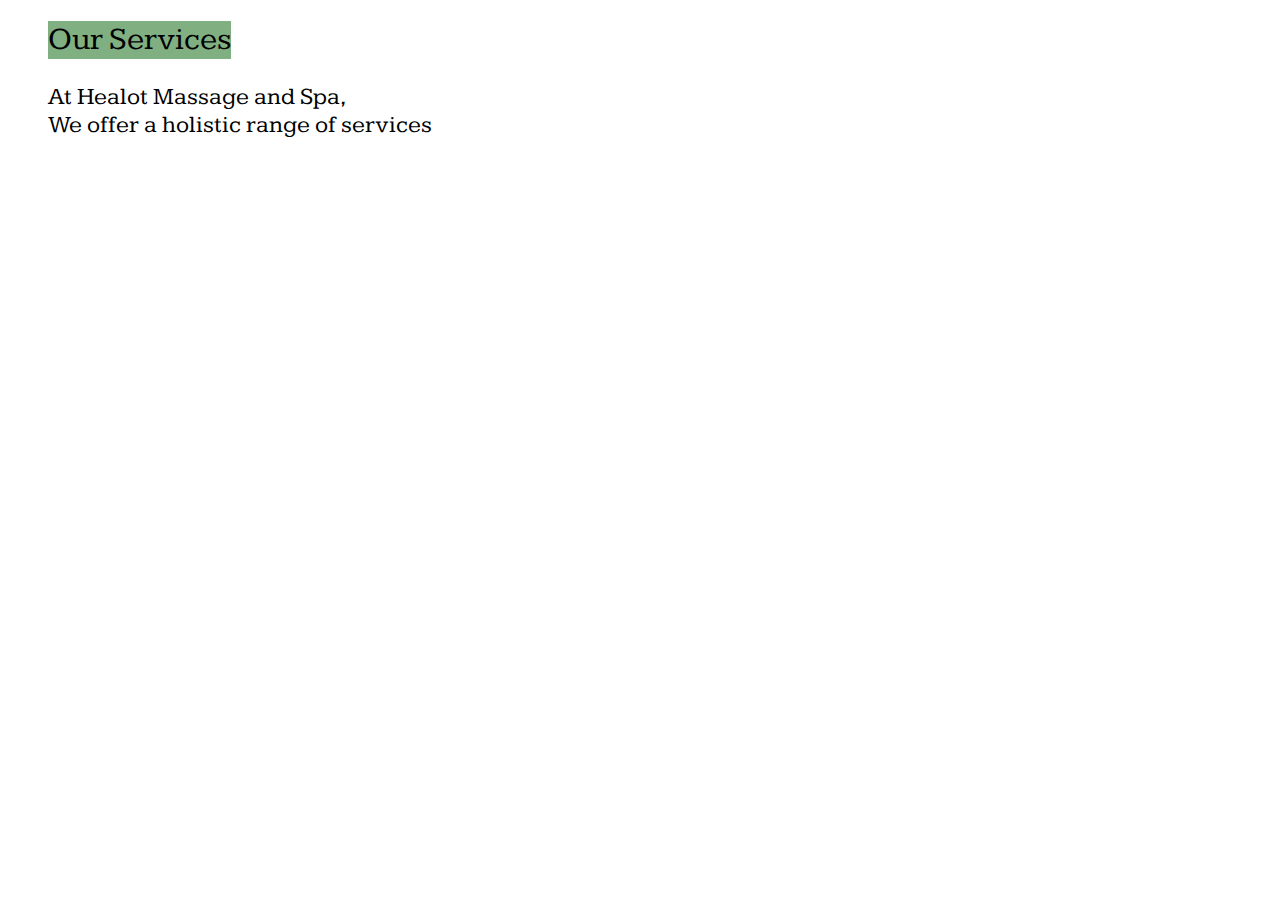
==== services.html @ 2d35fb20 "new" ====
<!DOCTYPE html>
<html lang="en">
<head>
    <meta charset="UTF-8">
    <meta name="viewport" content="width=device-width, initial-scale=1.0">
    <title>Document</title>
    <link rel="stylesheet" href="services.css">
</head>
<body>
    <div class="header">
        <h1 class="service">Our Services</h1>
        <p>At Healot Massage and Spa,<br> We offer a holistic range of services</p>
    </div>
</body>
</html>
---- services.css ----
@import url('https://fonts.googleapis.com/css2?family=Kameron:wght@400..700&display=swap');
body {
    font-family: 'Kameron';
    margin: 0;
    padding: 0;
}
.header{

}
.service{
    color: black;
    background-color: #80AF81;
    width: fit-content;
    margin-left: 3rem;
    font-weight: 100;
}
.header p{
    margin-left: 3rem;
    font-size: 1.5rem;
}
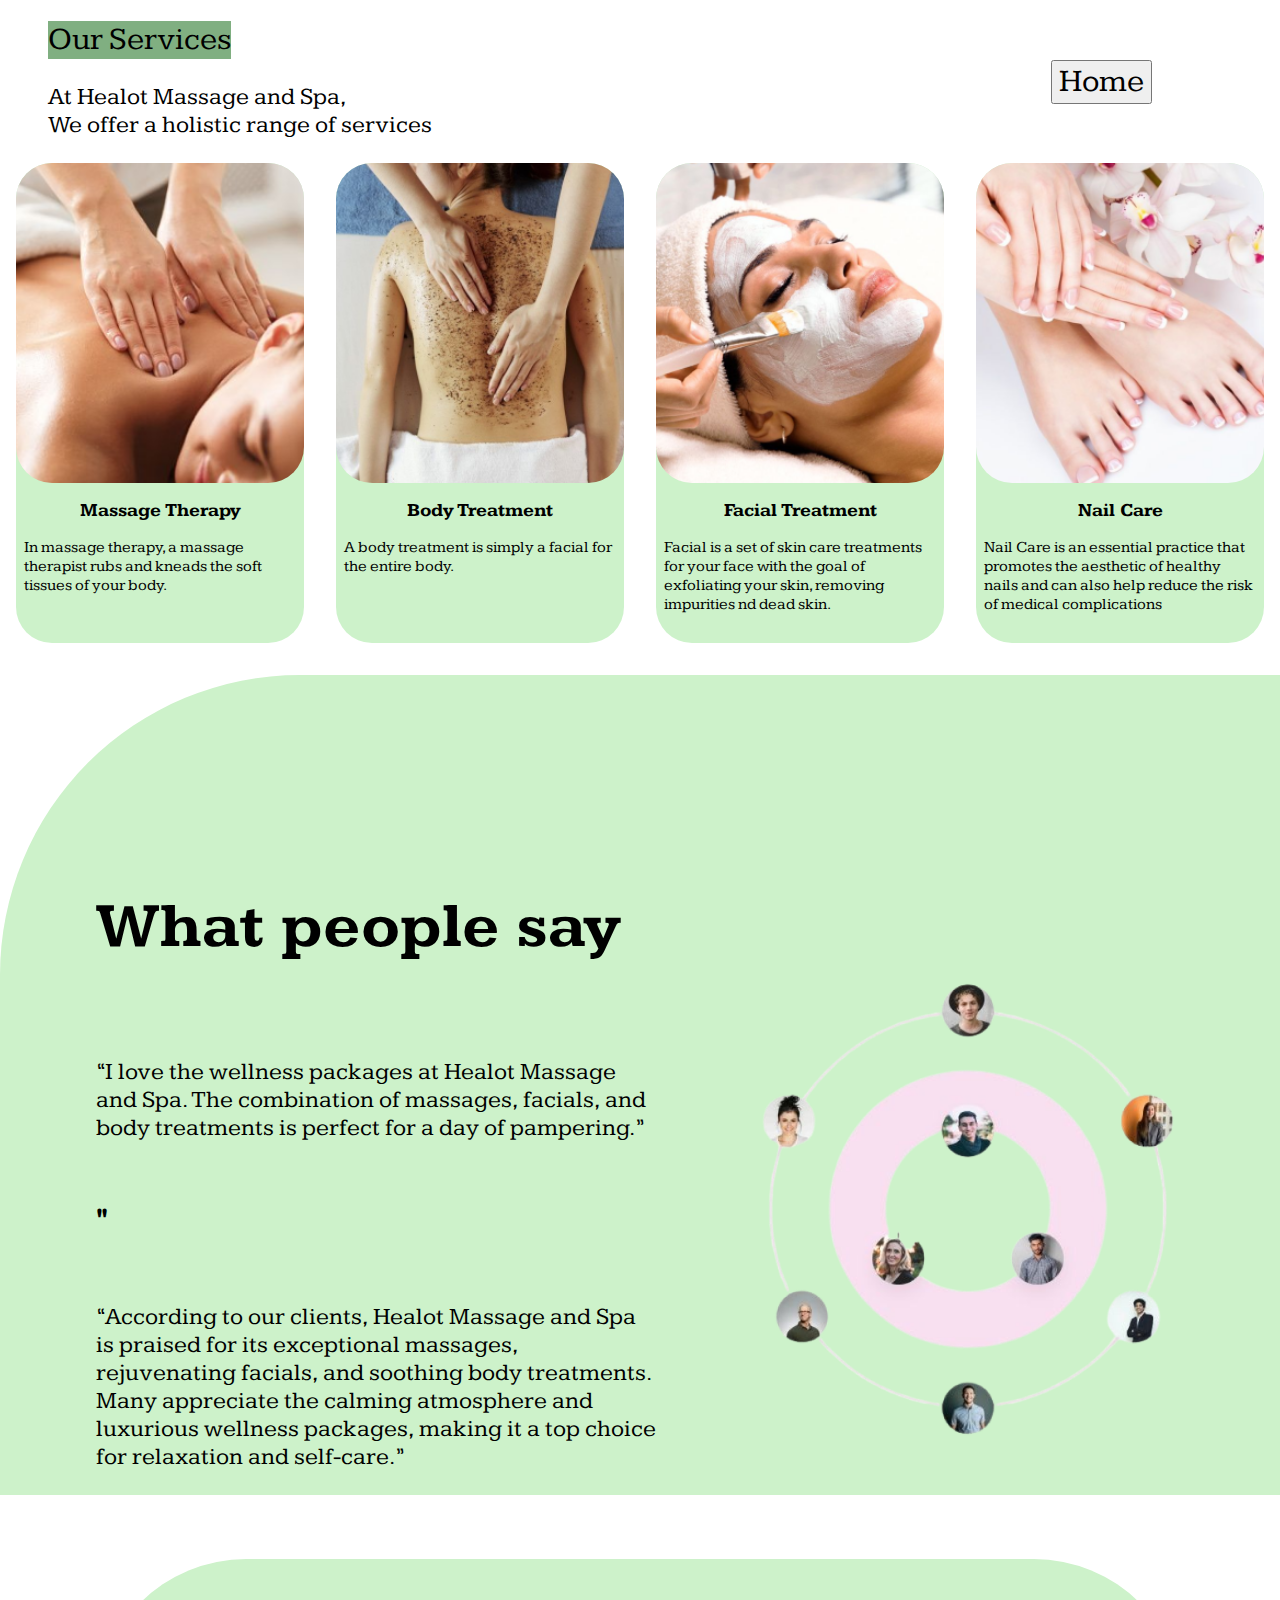
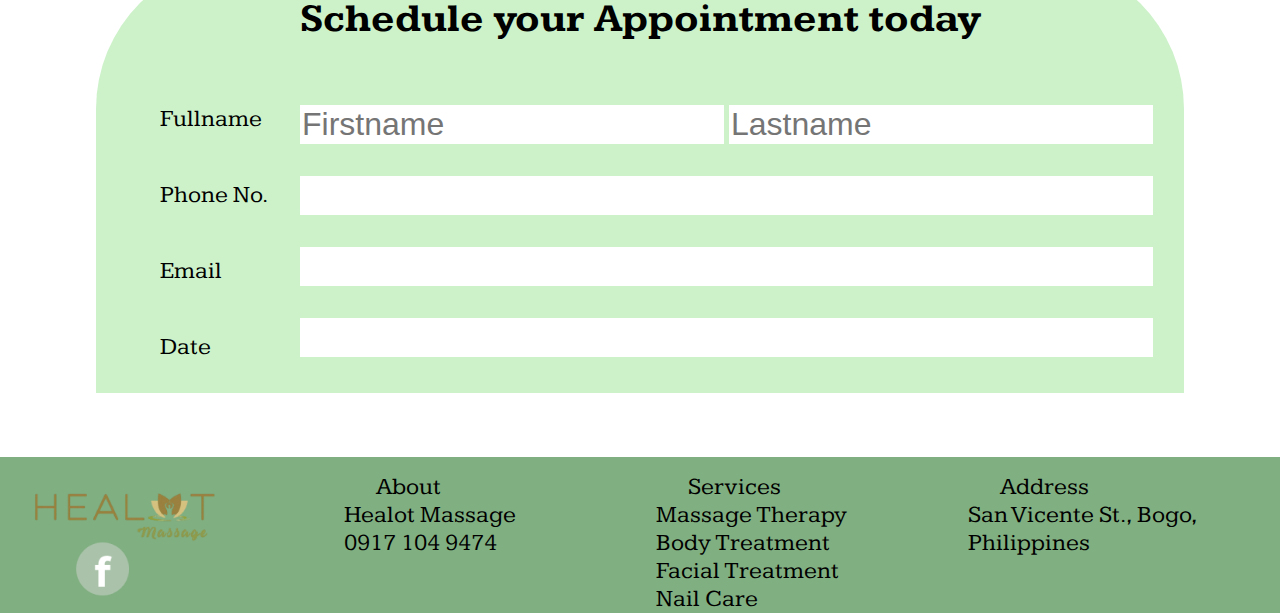
==== commit 917c7605: "doy mana" ====
--- a/services.html
+++ b/services.html
@@ -5,11 +5,121 @@
     <meta name="viewport" content="width=device-width, initial-scale=1.0">
     <title>Document</title>
     <link rel="stylesheet" href="services.css">
+    <link rel="stylesheet" href="media-query.css">
 </head>
 <body>
     <div class="header">
-        <h1 class="service">Our Services</h1>
-        <p>At Healot Massage and Spa,<br> We offer a holistic range of services</p>
+        <div>
+            <h1 class="service">Our Services</h1>
+            <p>At Healot Massage and Spa,<br> We offer a holistic range of services</p>
+        </div>
+        <button class="home-btn"><a href="/">Home</a></button>
     </div>
+
+    <div class="container">
+        <div class="box">
+            <div class="img-container">
+                <div id="img1" class="img_"></div>
+            </div>
+            <div class="service-info">
+                <h3>Massage Therapy</h3>
+                <p>In massage therapy, a massage therapist rubs and kneads the soft tissues of your body.</p>
+            </div>
+        </div>
+
+        <div class="box">
+            <div class="img-container">
+                <div id="img2" class="img_"></div>
+            </div>
+            <div class="service-info">
+                <h3>Body Treatment</h3>
+                <p>A body treatment is simply a facial for the entire body.</p>
+            </div>
+        </div>
+
+        <div class="box">
+            <div class="img-container">
+                <div id="img3" class="img_"></div>
+            </div>
+            <div class="service-info" id="service-info3">
+                <h3>Facial Treatment</h3>
+                <p>Facial is a set of skin care treatments for your face with the goal of exfoliating your skin, removing impurities nd dead skin.</p>
+            </div>
+        </div>
+
+        <div class="box">
+            <div class="img-container">
+                <div id="img4" class="img_"></div>
+            </div>
+            <div class="service-info" id="service-info3">
+                <h3>Nail Care</h3>
+                <p>Nail Care is an essential practice 
+                    that promotes the aesthetic of
+                    healthy nails and can also  help 
+                    reduce the risk of medical
+                    complications</p>
+            </div>
+        </div>
+    </div>
+
+    <div class="people-say">
+        <article class="say-text">
+            <h2>What people say</h2>
+            <p>“I love the wellness packages at Healot Massage and Spa. The combination of massages, facials, and body treatments is perfect for a day of pampering.”</p>
+
+            <h1>"</h1>
+
+            <p>“According to our clients, Healot Massage and Spa is praised for its exceptional massages, rejuvenating facials, and soothing body treatments. Many appreciate the calming atmosphere and luxurious wellness packages, making it a top choice for relaxation and self-care.”</p>
+        </article>
+
+        <article class="say-img">
+            <img src="./assets/img5.png" alt="">
+        </article>
+    </div>
+
+    <div class="appointment-container">
+        <h1>Schedule your Appointment today</h1>
+        <form action="">
+            <div>
+                <label for="">Fullname</label>
+                <label for="">Phone No.</label>
+                <label for="">Email</label>
+                <label for="">Date</label>
+            </div>
+            <div>
+                <article>
+                    <input type="text" placeholder="Firstname">
+                    <input type="text" placeholder="Lastname">
+                </article>
+                <input type="text">
+                <input type="text">
+                <input type="text">
+            </div>
+        </form>
+    </div>
+
+    <footer>
+        <div>
+            <img src="./assets/logo-with-fb.png" alt="">
+        </div>
+        <div>
+            <p>About</p>
+            <li>Healot Massage</li>
+            <li>0917 104 9474</li>
+        </div>
+
+        <div>
+            <p>Services</p>
+            <li>Massage Therapy</li>
+                <li>Body Treatment</li>
+                <li>Facial Treatment</li>
+                <li>Nail Care</li>
+        </div>
+
+        <div>
+            <p>Address</p>
+            <li>San Vicente St., Bogo, Philippines</li>
+        </div>
+    </footer>
 </body>
 </html>--- a/services.css
+++ b/services.css
@@ -17,4 +17,188 @@
 .header p{
     margin-left: 3rem;
     font-size: 1.5rem;
+}
+
+.container {
+    display: flex;
+    gap:2rem;
+    flex-wrap: wrap;
+    justify-content: center;
+    margin-bottom: 2rem;
+}
+
+.box {
+    width: 18rem;
+    height: 30rem;
+    background-color: #CDF2CA;
+    display: grid;
+    grid-template-rows: 1fr 10rem;
+    border-radius: 36px;
+}
+
+.home-btn {
+    color: #333;
+    font-size: xx-large;
+    margin-right: 10vw;
+    font-family: 'Kameron';
+}
+
+.home-btn a {
+    text-decoration: none;
+    color: black;
+}
+
+.header {
+    display: flex;
+    justify-content: space-between;
+    align-items: center;
+}
+
+.img-container {
+    display: flex;
+}
+
+.img_ {
+    flex: 1;
+    border-radius: 36px;
+    background-position: center;
+    background-size: cover;
+}
+
+#img1 {
+    background-image: url(./assets/img1.png);
+}
+
+#img2 {
+    background-image: url(./assets/img2.png);
+}
+
+#img3 {
+    background-image: url(./assets/img3.png);
+}
+
+#img4 {
+    background-image: url(./assets/img4.png);
+}
+
+.service-info {
+    padding: 1rem 0.5rem;
+}
+
+.service-info h3 {
+    text-align: center;
+    margin: 0;
+}
+
+.people-say {
+    background-color: #CDF2CA;
+    display: flex;
+    flex-wrap: wrap;
+    border-top-left-radius: 300px;
+}
+
+.say-text {
+    flex: 1;
+    display: flex;
+    flex-direction: column;
+    padding-top: 10em;
+    padding-left: 6rem;
+    justify-content: space-between;
+    gap: 1rem;
+}
+
+.say-text h2 {
+    font-size: 4rem;
+}
+
+.say-text p {
+    font-size: x-large;
+}
+
+.say-img {
+    padding: 2rem;
+    flex: 1;
+    display: flex;
+    justify-content: center;
+    align-items: end;
+}
+
+.say-img img {
+    width:80%;
+}
+
+.appointment-container {
+    margin: 4rem 6rem;
+    background-color: #CDF2CA;
+    border-top-left-radius: 150px;
+    border-top-right-radius: 150px;
+    padding-bottom: 2rem;
+}
+
+.appointment-container h1 {
+    margin-top: 2rem;
+    text-align: center;
+    line-height:3;
+    font-size: 2.5em;
+}
+
+.appointment-container form {
+    display: flex;
+    font-size: x-large;
+    gap: 2rem;
+}
+
+.appointment-container form div:nth-of-type(1) {
+    display: flex;
+    flex-direction: column;
+    gap: 3rem;
+    margin-left: 4rem;
+}
+
+.appointment-container form div:nth-of-type(2) {
+    display: flex;
+    flex-direction: column;
+    gap: 2rem;
+}
+
+.appointment-container form div:nth-of-type(2) input {
+    font-size: 2rem;
+    border: 0;
+}
+
+.appointment-container form div:nth-of-type(2) nav a {
+    margin-right: 12rem;
+    line-height: 0;
+    text-decoration: none;
+}
+
+footer {
+    display: flex;
+    background-color: #80AF81;
+    padding-top: 1rem;
+    padding-left: 2rem;
+}
+
+footer li {
+    list-style: none;
+    font-size: x-large;
+}
+
+footer div {
+    flex: 1;
+}
+
+footer div img {
+    width: 60%;
+}
+
+footer div p {
+    margin-left: 2rem;
+    font-size: x-large;
+    margin-top: 0;
+    margin-bottom: 0;
+}
+
+ul {
+    padding: 0;
 }--- a/media-query.css
+++ b/media-query.css
@@ -0,0 +1,177 @@
+@media only screen and (min-width: 0px) and (max-width: 620px) {
+  .people-say {
+    display: flex;
+    flex-direction: column-reverse;
+  }
+
+  .say-img img {
+    width:50%;
+  }
+
+  .say-text {
+    flex: 1;
+    display: flex;
+    flex-direction: column;
+    padding-top: 0;
+    padding-left: 2rem;
+    padding-right: 2rem;
+    justify-content: space-between;
+    gap: 0rem;
+  }
+
+  .say-text h2 {
+      font-size: 2rem;
+  }
+
+  .say-text p {
+      font-size: medium;
+  }
+
+  .say-img {
+      padding: 2rem;
+      flex: 1;
+      display: flex;
+      justify-content: center;
+      align-items: end;
+  }
+
+  .appointment-container {
+    margin: 4rem 2rem;
+    border-top-left-radius: 80px;
+    border-top-right-radius: 80px;
+  }
+
+  .appointment-container h1 {
+      margin-top: 2rem;
+      text-align: center;
+      line-height:3;
+      font-size: 1rem;
+  }
+
+  .appointment-container form {
+      display: flex;
+      font-size: x-large;
+      gap: 2rem;
+  }
+
+  .appointment-container form div:nth-of-type(1) {
+      display: flex;
+      flex-direction: column;
+      gap: 3rem;
+      margin-left: 2rem;
+  }
+
+  .appointment-container form div:nth-of-type(1) label {
+    font-size: 1rem;
+  }
+
+  .appointment-container form div:nth-of-type(2) {
+      display: flex;
+      flex-direction: column;
+      gap: 2rem;
+      margin-right: 2rem;
+  }
+
+  .appointment-container form div:nth-of-type(2) input {
+      font-size: 1rem;
+      border: 0;
+  }
+
+  .appointment-container form div:nth-of-type(2) nav a {
+      margin-right: 12rem;
+      line-height: 0;
+      text-decoration: none;
+  }
+
+  footer li {
+    list-style: none;
+    font-size: small;
+  }
+
+  .box {
+      width: 12rem;
+      height: 22rem;
+  }
+
+  .service-info p {
+    font-size: small;
+  }
+
+  .header {
+    padding-left: 2rem;
+    padding-right: 4rem;
+  }
+}
+
+@media only screen and (min-width: 0px) and (max-width: 1024px) {
+  .people-say {
+    display: flex;
+    flex-direction: column-reverse;
+  }
+
+  .say-img img {
+    width:50%;
+  }
+
+  .header {
+    padding-left: 2rem;
+    padding-right: 0;
+  }
+
+  .header nav ul li a {
+    text-decoration: none;
+    color: black;
+    font-size: 1.5rem;
+  }
+
+  .hero-text {
+    flex: 1;
+    display: flex;
+    padding-left: 1rem;
+    flex-direction: column;
+    justify-content: center;
+  }
+
+  .hero-image {
+      border-top-left-radius: 200px;
+  }
+
+  .hero-text h1 {
+      font-size: 1rem;
+      font-weight: 100;
+      color: #1A5319;
+      justify-content: start;
+  }
+
+  .hero-text p {
+      font-size: medium;
+      margin-bottom: 30px;
+  }
+
+  .btn {
+    width: fit-content;
+    font-size: 1rem;
+  }
+
+  .about-text h2 {
+    font-size: 1rem;
+    line-height: 0;
+    margin-top: 2rem;
+  }
+
+  .about-text p {
+      flex: 1;
+      margin-bottom: 3rem;
+      font-size:1rem;
+  }
+
+  .about-image {
+    flex: 2;
+    display: grid;
+    place-items: center;
+  }
+
+  .about-image img{
+    width: 60%;
+  }
+}